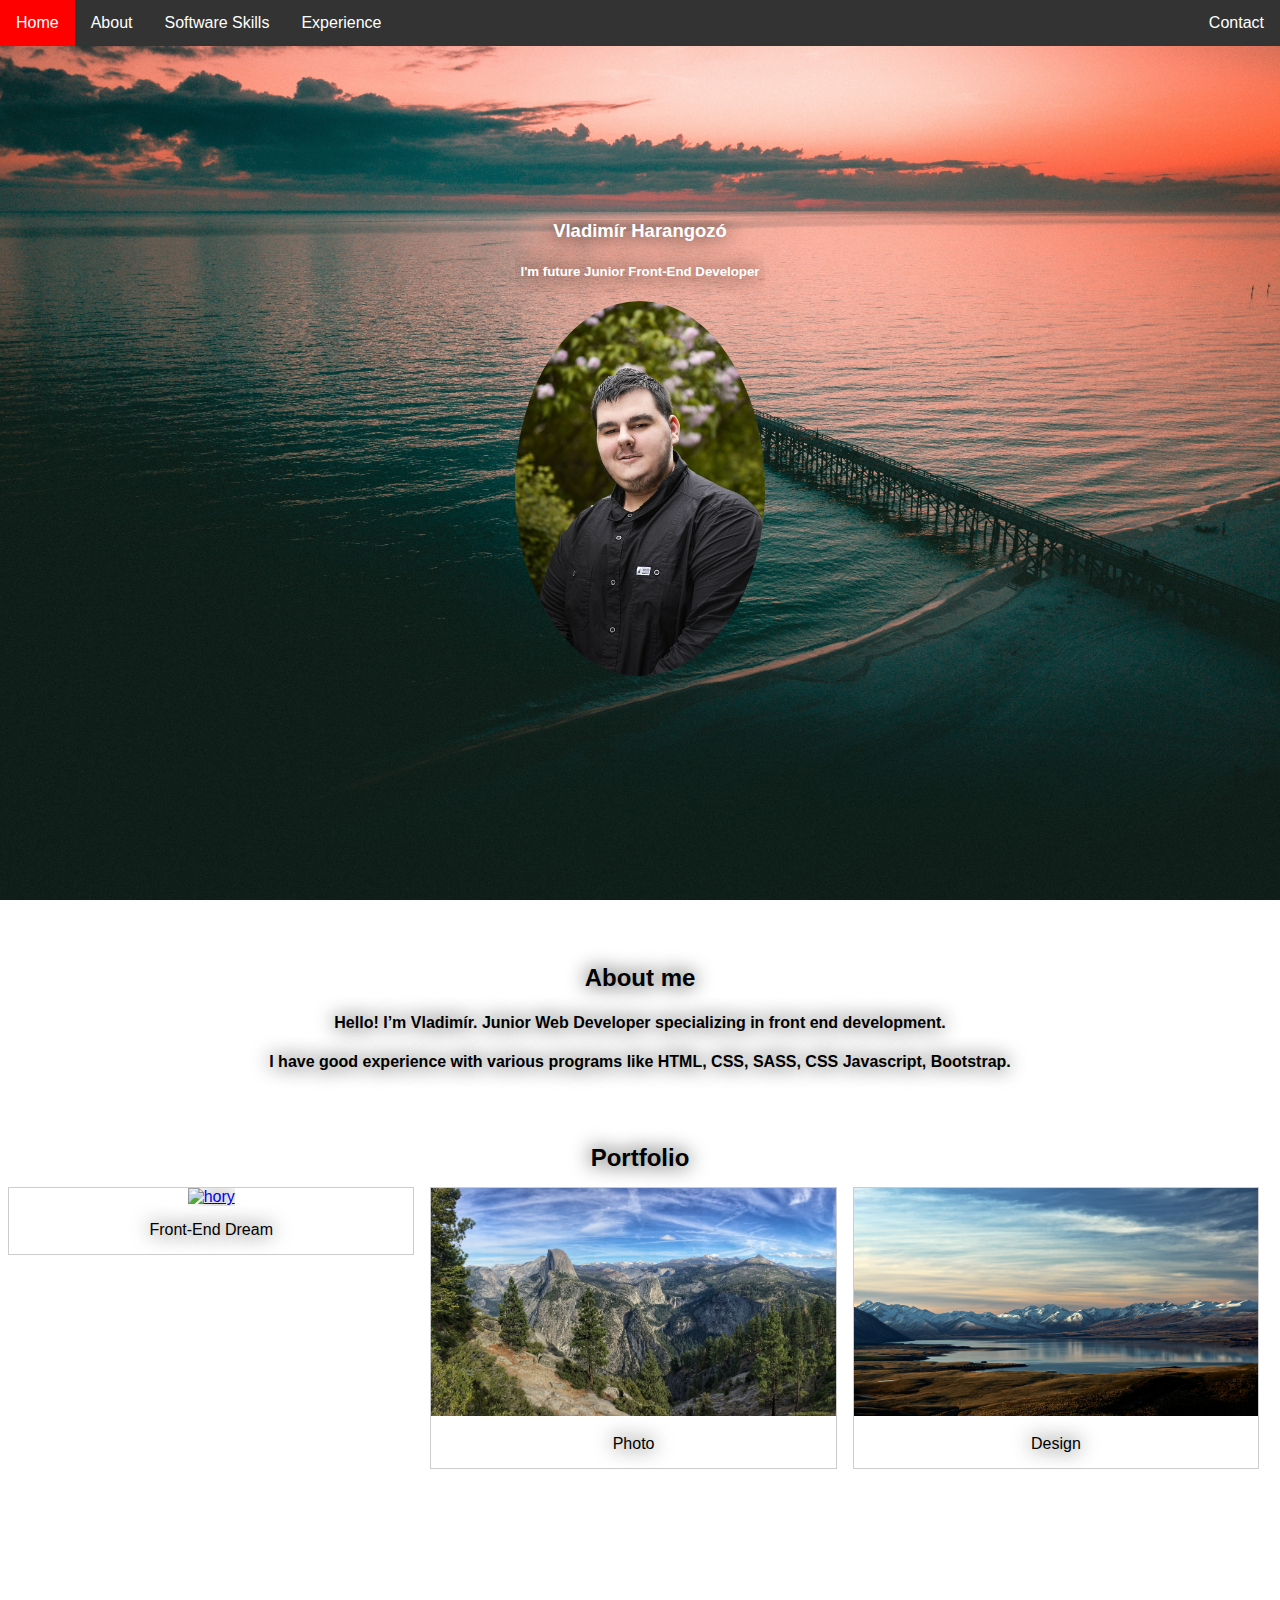
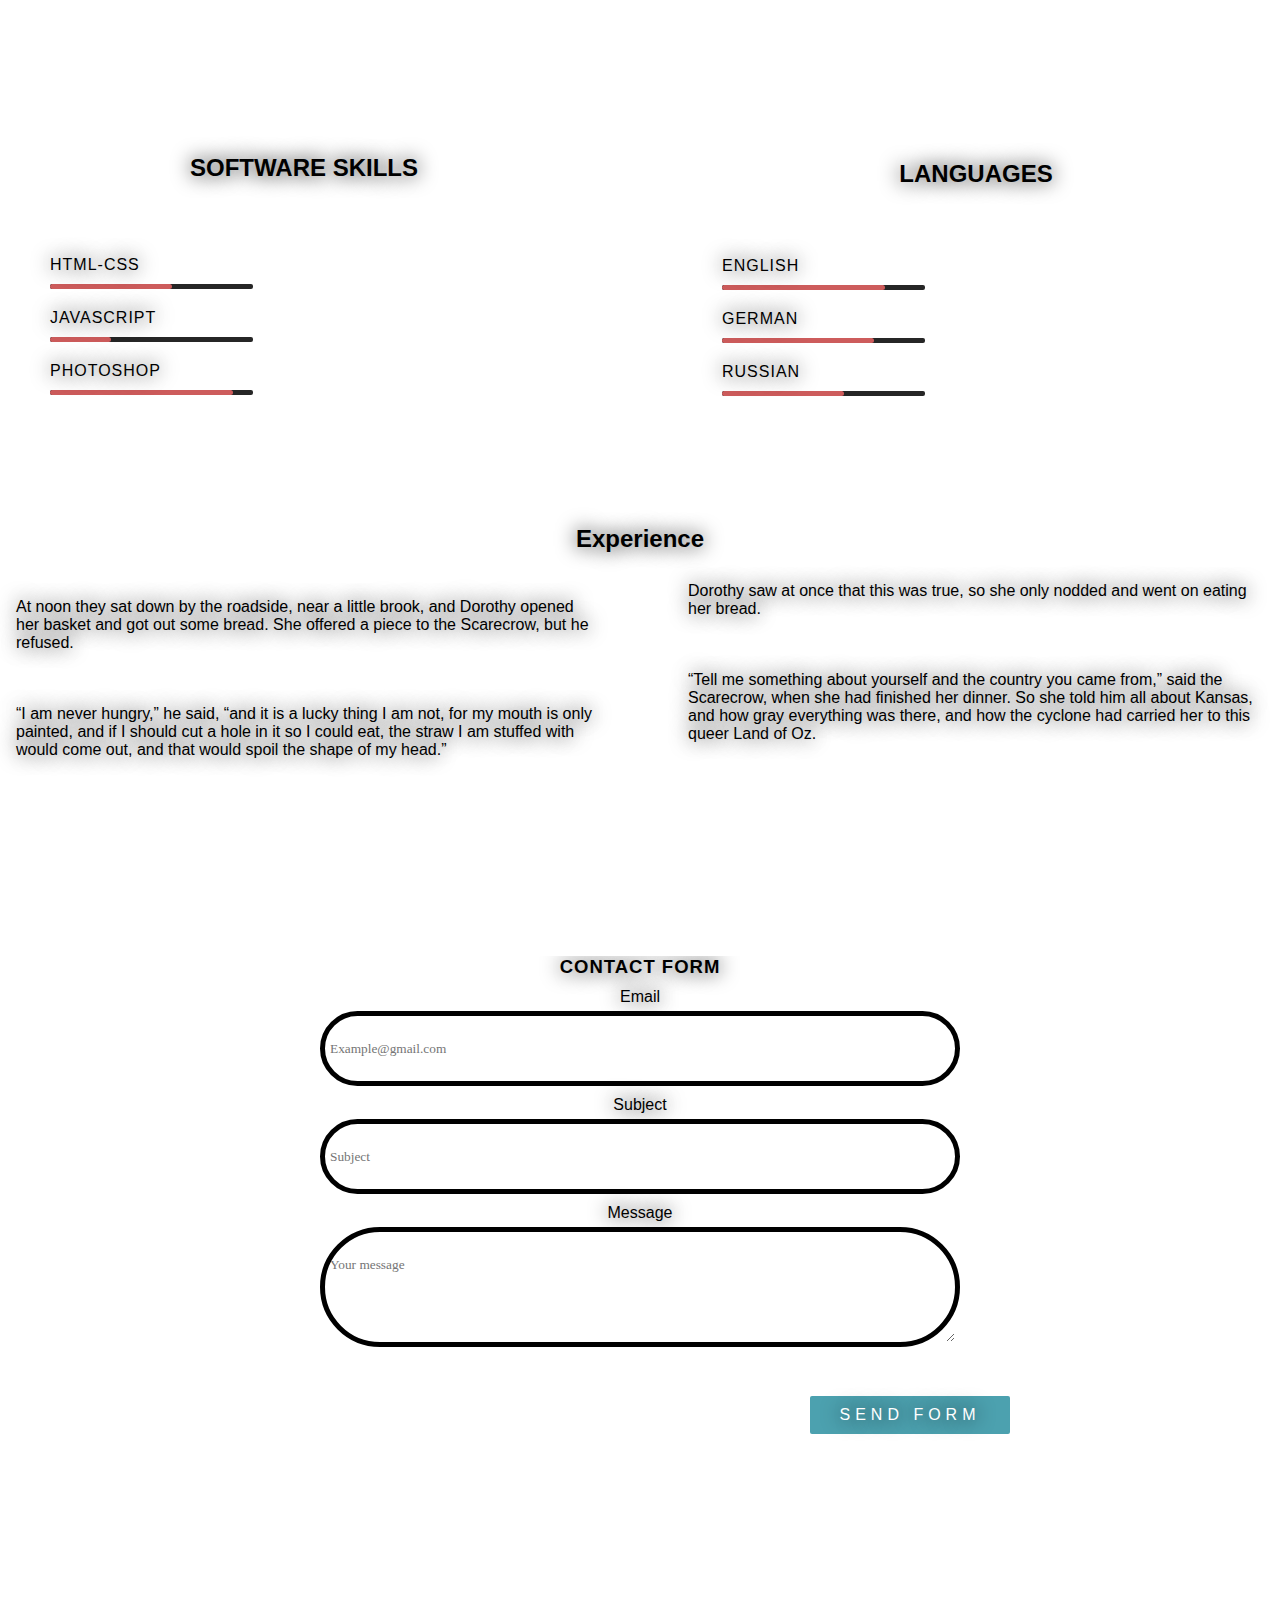
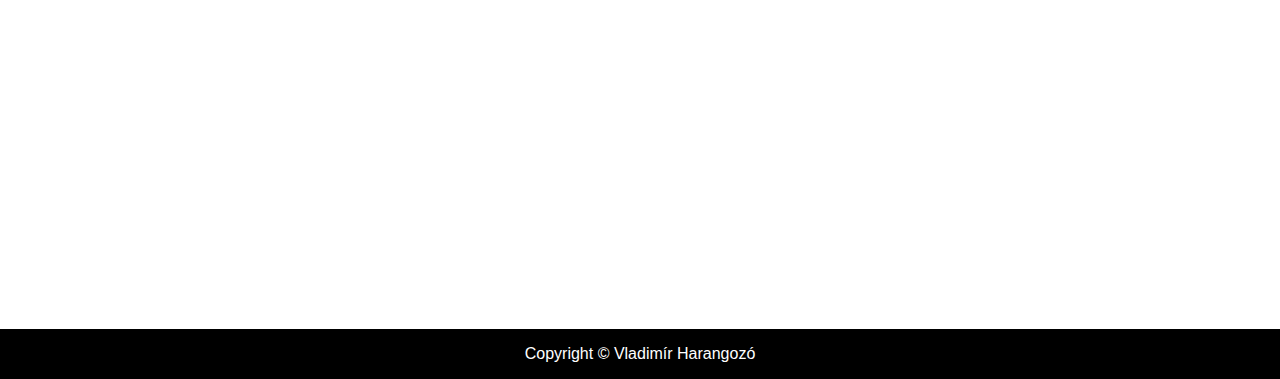
==== index.html @ a3bd6731 "new" ====
<!DOCTYPE html>
<html lang="en">

<head>
    <title>Page Title</title>
    <meta charset="UTF-8">
    <link rel="stylesheet" type="text/css" href="style.css">
    <meta name="viewport" content="width=device-width, initial-scale=1">
    <script type="text/javascript" src="script.js"></script>
    <script src="https://ajax.googleapis.com/ajax/libs/jquery/3.3.1/jquery.min.js"></script>
    <script>
        $(document).ready(function() {
            $(".btn").click(function() {
                $("input[type='text'], textarea").val("");
            });
        });
    </script>
</head>

<body>
    <header>
        <nav>
            <ul class="topnav">
                <li><a class="active" href="#home">Home</a></li>
                <li><a href="#section1">About</a></li>
                <li><a href="#section2">Software Skills</a></li>
                <li><a href="#section3">Experience</a></li>
                <li class="right"><a href="#contact">Contact</a></li>
            </ul>
        </nav>
    </header>
    <main>
        <section id="home">
            <div class="container">
                <div class="row">
                    <h1>Vladimír Harangozó</h1>
                    <h5>I'm future Junior Front-End Developer</h5>
                    <img class="foto" src="img/foto.jpg" alt="">
                </div>
            </div>
        </section>
        <section id="section1"></section>
        <div class="container">
            <div class="row">
                <h2>About me</h2>
                <h4>Hello! I’m Vladimír. Junior Web Developer specializing in front end development.</h4>
                <h4>I have good experience with various programs like HTML, CSS, SASS, CSS Javascript, Bootstrap.</h4><br>
                <h2>Portfolio</h2>
                <div class="responsive">
                    <div class="gallery">
                        <a target="_blank" href="img/hory.jpg">
      <img src="img/hory.jpg" alt="hory" width="300" height="200">
    </a>
                        <div class="desc">Front-End Dream</div>
                    </div>
                </div>
                <div class="responsive">
                    <div class="gallery">
                        <a target="_blank" href="img/hory2.jpg">
      <img src="img/hory2.jpg" alt="hory" width="300" height="200">
    </a>
                        <div class="desc">Photo</div>
                    </div>
                </div>
                <div class="responsive">
                    <div class="gallery">
                        <a target="_blank" href="img/krajina2.jpg">
      <img src="img/krajina2.jpg" alt="krajina" width="300" height="200">
    </a>
                        <div class="desc">Design</div>
                    </div>
                </div>
            </div>
        </div>
        <section id="section2"></section>
        <div class="container">
            <div class="row">
                <div class="responsive2">
                    <article>
                        <h2 class="text1">SOFTWARE SKILLS</h2>
                        <div class="skillBox">
                            <p>HTML-CSS</p>
                            <div class="skill">
                                <div class="skill_level" style="width:60%"></div>
                            </div>
                        </div>
                        <div class="skillBox">
                            <p>JavaScript</p>
                            <div class="skill">
                                <div class="skill_level" style="width:30%"></div>
                            </div>
                        </div>
                        <div class="skillBox">
                            <p>Photoshop</p>
                            <div class="skill">
                                <div class="skill_level" style="width:90%"></div>
                            </div>
                        </div>
                        <br>
                        <h2 class="text2">LANGUAGES</h2>
                        <div class="skillBox">
                            <p>English</p>
                            <div class="skill">
                                <div class="skill_level" style="width:80%"></div>
                            </div>
                        </div>
                        <div class="skillBox">
                            <p>German</p>
                            <div class="skill">
                                <div class="skill_level" style="width:75%"></div>
                            </div>
                        </div>
                        <div class="skillBox">
                            <p>Russian</p>
                            <div class="skill">
                                <div class="skill_level" style="width:60%"></div>
                            </div>
                        </div>
                    </article>
                </div>
            </div>
            <section id="section3"></section>
            <div class="container">
                <div class="row">
                    <h2>Experience</h2>
                    <article>
                        <p>At noon they sat down by the roadside, near a little brook, and Dorothy opened her basket and got out some bread. She offered a piece to the Scarecrow, but he refused.</p>
                        <p>&ldquo;I am never hungry,&rdquo; he said, &ldquo;and it is a lucky thing I am not, for my mouth is only painted, and if I should cut a hole in it so I could eat, the straw I am stuffed with would come out, and that would spoil the shape of my head.&rdquo;</p>
                        <p>Dorothy saw at once that this was true, so she only nodded and went on eating her bread.</p>
                        <p>&ldquo;Tell me something about yourself and the country you came from,&rdquo; said the Scarecrow, when she had finished her dinner. So she told him all about Kansas, and how gray everything was there, and how the cyclone had carried her to this queer Land of Oz.</p>
                    </article>


                </div>
            </div>
            <section id="contact"></section>
            <div class="container">
                <div class="row">
                    <form method="get" class="container">
                        <div class="wrapper">
                            <div class="content">
                                <h1>CONTACT FORM</h1>
                            </div>

                            <div class="form">

                                <div class="top-form">
                                    <div class="inner-form">
                                        <div class="label">email</div>
                                        <input type="text" placeholder="Example@gmail.com">
                                    </div>
                                </div>
                                <div class="middle-form">
                                    <div class="inner-form">
                                        <div class="label">subject</div>
                                        <input type="text" placeholder="Subject">
                                    </div>
                                </div>

                                <div class="bottom-form">
                                    <div class="inner-form">
                                        <div class="label">message</div>
                                        <textarea placeholder="Your message"></textarea>
                                    </div>
                                </div>

                                <div class="btn">send form</div>

                            </div>
                        </div>
                    </form>
                </div>
            </div>
        </div>
        <section id="section5"></section>
    </main>
    <div>
        <footer>Copyright &copy; Vladimír Harangozó</footer>
    </div>
</body>

</html>
---- style.css ----
@import url('https://fonts.googleapis.com/css?family=Roboto:700');

body {
    margin: 0;
    padding: 0;
    font-family: sans-serif;
}

section {
    position: static;
    background-color: white;
    color: #fff;
}

#section1 {
    text-align: center;
    margin:15px;
    width: 100%;
    background-size: cover;
    background-position: bottom;
    background-attachment: fixed;
    overflow: hidden;
}

#section2 {
    width: 100%;
    min-height: 5vh;
    background-image: url(img/hory.jpg);
    background-size: cover;
    background-position: bottom;
    background-attachment: fixed;
}

#section3 {
    width: 100%;
    height: 50%;
    background-image: url(img/hory2.jpg);
    background-size: cover;
    background-position: bottom;
    background-attachment: fixed;
    text-align: center;
}

#contact {
    text-align: center;
    height: 50%;
    background-image: url(img/hory.jpg);
    background-size: cover;
    background-position: bottom;
    background-attachment: fixed;
    width: 100%;
    padding: 7px 5px;
    margin:50px 0px;
}
.text1 {
    padding: 40px 80px;
    height: 125px
}

p {
    margin-bottom: 1.3em;
    padding: 1em;
}

.text2 {
    padding: 80px 15px;
    height: 5px
}

#section4 {
    width: 100%;
    height: 80vh;
    background-image: url(img/krajina2.jpg);
    background-size: cover;
    background-position: bottom;
    background-attachment: fixed;
    overflow: hidden;
    min-height: 100vh;
    text-align: center;
}

#section5 {
    width: 100%;
    height: 50vh;
    background-image: url(img/krajina2.jpg);
    background-size: cover;
    background-position: bottom;
    background-attachment: fixed;
}

footer {
    padding: 1em;
    color: white;
    background-color: black;
    clear: left;
    text-align: center;
}

section#home {
    width: 100%;
    height: 50vh;
    background-color: rgba(0, 0, 0, 0.63);
    background-image: url(img/pristav.jpg);
    background-size: cover;
    background-position: bottom;
    background-attachment: fixed;
    min-height: 500vh;
    text-align: center;
    text-shadow: 0 0 20px #000;
}


.container {
    overflow: hidden;
    align-content: center;
    min-height: 45vh;
    text-align: center;
    text-shadow: 0 0 20px #000;
}

#home {
    color: white;
    background-color: hidden;
    padding: 0;
    box-shadow: ;
    margin: 0;
}


section#home {
    display: flex;
    min-height: 100vh;
    justify-content: center;
    -webkit-align-items: center;
    align-items: center;
}

.foto {
    border-radius: 50%;
    width: 250px;
    align-items: center;

}

.skillBox {
    box-sizing: border-box;
    margin: 10px auto;
    padding: 5px 50px;

}

.skillBox p {
    color: #000;
    text-transform: uppercase;
    margin: 0 0 10px;
    padding: 0;
    letter-spacing: 1px;
}

.skillBox p:nth-child(2) {
    float: right;
    position: relative;
    top: -25px;
}

.skill {
    background: #262626;
    width: 40%;
    height padding: 4px;
    box-sizing: border-box;
    border-radius: 2px;
}

.skill_level {
    background: #cd5c5c;
    width: 100%;
    height: 5px;
    border-radius: 50px;
}

h2 {
    color: black;
    margin: 60px;
}

#section1.p {
    text-align: center;
}

p {
    color: black;
    text-align: left;
}

ul.topnav {
    list-style-type: none;
    margin: 0;
    padding: 0;
    overflow: hidden;
    background-color: #333;
}

ul.topnav li {
    float: left;
}

ul.topnav li a {
    display: block;
    color: white;
    text-align: center;
    padding: 14px 16px;
    text-decoration: none;
}

ul.topnav li a:hover:not(.active) {
    background-color: #f00;
}

ul.topnav li a.active {
    background-color: #f00;
}

ul.topnav li.right {
    float: right;
}

@media screen and (max-width: 600px) {
    ul.topnav li.right,
    ul.topnav li {
        float: none;
    }
}

ul {
    position: fixed;
    top: 0;
    width: 100%;
}

div.gallery {
    border: 1px solid #ccc;
}

div.gallery:hover {
    border: 1px solid #777;
}

div.gallery img {
    width: 100%;
    height: auto;
}

div.desc {
    padding: 15px;
    text-align: center;
}

* {
    box-sizing: border-box;
}

.responsive {
    padding: 2px 8px;
    float: left;
    height: 400px;
    width: 32.99999%;
    min-height: 50vh;
}

@media only screen and (max-width: 700px) {
    .responsive {
        width: 49.99999%;
        margin: 6px 0;
    }
}

@media only screen and (max-width: 500px) {
    .responsive {
        width: 100%;
    }
}

.clearfix:after {
    content: "";
    display: table;
    clear: both;
}

article {
    -webkit-columns: 2 200px;
    -moz-columns: 2 200px;
    columns: 2 200px;
    -webkit-column-gap: 4em;
    -moz-column-gap: 4em;
    column-gap: 4em;
}

p {
    margin-bottom: 1.3em;
}

h1,
h2,
h3,
h4 h5 {
    margin: 1.414em 0 0.5em;
    font-weight: 700;
    line-height: 1.2;
}

h1 {
    margin-top: 0;
    font-size: 1.157em;
}

small,
.font_small {
    font-size: 0.75em;
}

////////////////////////////////////////////////////////////////////////////
.wrapper {
    margin: 100px auto 0;
    width: 100%;
    max-width: 680px;
    padding: 20px;
    box-sizing: border-box;
}

/* content */

.content {
    text-align: center;
}

.content h1 {
    letter-spacing: 1px;
}


/* form */

.form {
    width: 100%;
}

.top-form,
.middle-form,
.bottom-form {
    width: 100%;
    min-height: 65px;
    margin: 10px 0;
}

.form input[type="text"],
.form textarea {
    border: 5px solid #000;
    padding: 25px 5px;
    outline: none;
    border-radius: 60px;
    width: 50%;
    box-sizing: border-box;
    transition: all 0.2s ease;
}

.form input:focus,
.form textarea:focus {
    border-color: #000;
    border: 50px;
    outline: none;
}

.form .label {
    margin-bottom: 5px;
    text-transform: capitalize;
}

/* top-contact */

.top-form .inner-form {
    width: 100%;
}

.top-form .inner-form:last-child {
    margin-right: 0;
}


/* middle-form */

.middle-form {
    clear: right;
}

/* bottom-form */

.bottom-form textarea {
    height: 120px;
}

.btn {
    background: #4ca1af;
    width: 200px;
    padding: 10px 0;
    border-radius: 2px;
    text-align: center;
    color: #fff;
    text-transform: uppercase;
    letter-spacing: 5px;
    cursor: pointer;
    margin: 5vh 90vh;
}

::-webkit-input-placeholder {
    /* Chrome/Opera/Safari */
    font-family: "Kavivanar", cursive;
}

::-moz-placeholder {
    /* Firefox 19+ */
    font-family: "Kavivanar", cursive;
}

:-ms-input-placeholder {
    /* IE 10+ */
    font-family: "Kavivanar", cursive;
}

@media screen and (max-width: 460px) {
    .wrapper {
        margin: 25px auto 0;
    }
    .top-form .inner-form {
        width: 100%;
        margin: 5px 0;
    }
    .top-form,
    .middle-form,
    .bottom-form {
        margin: 5px 0;
    }
    .form {
        margin-top: 10px;
    }
    .form input[type="text"],
    .form textarea {
        width: 100%;
        box-sizing: border-box;
    }
}
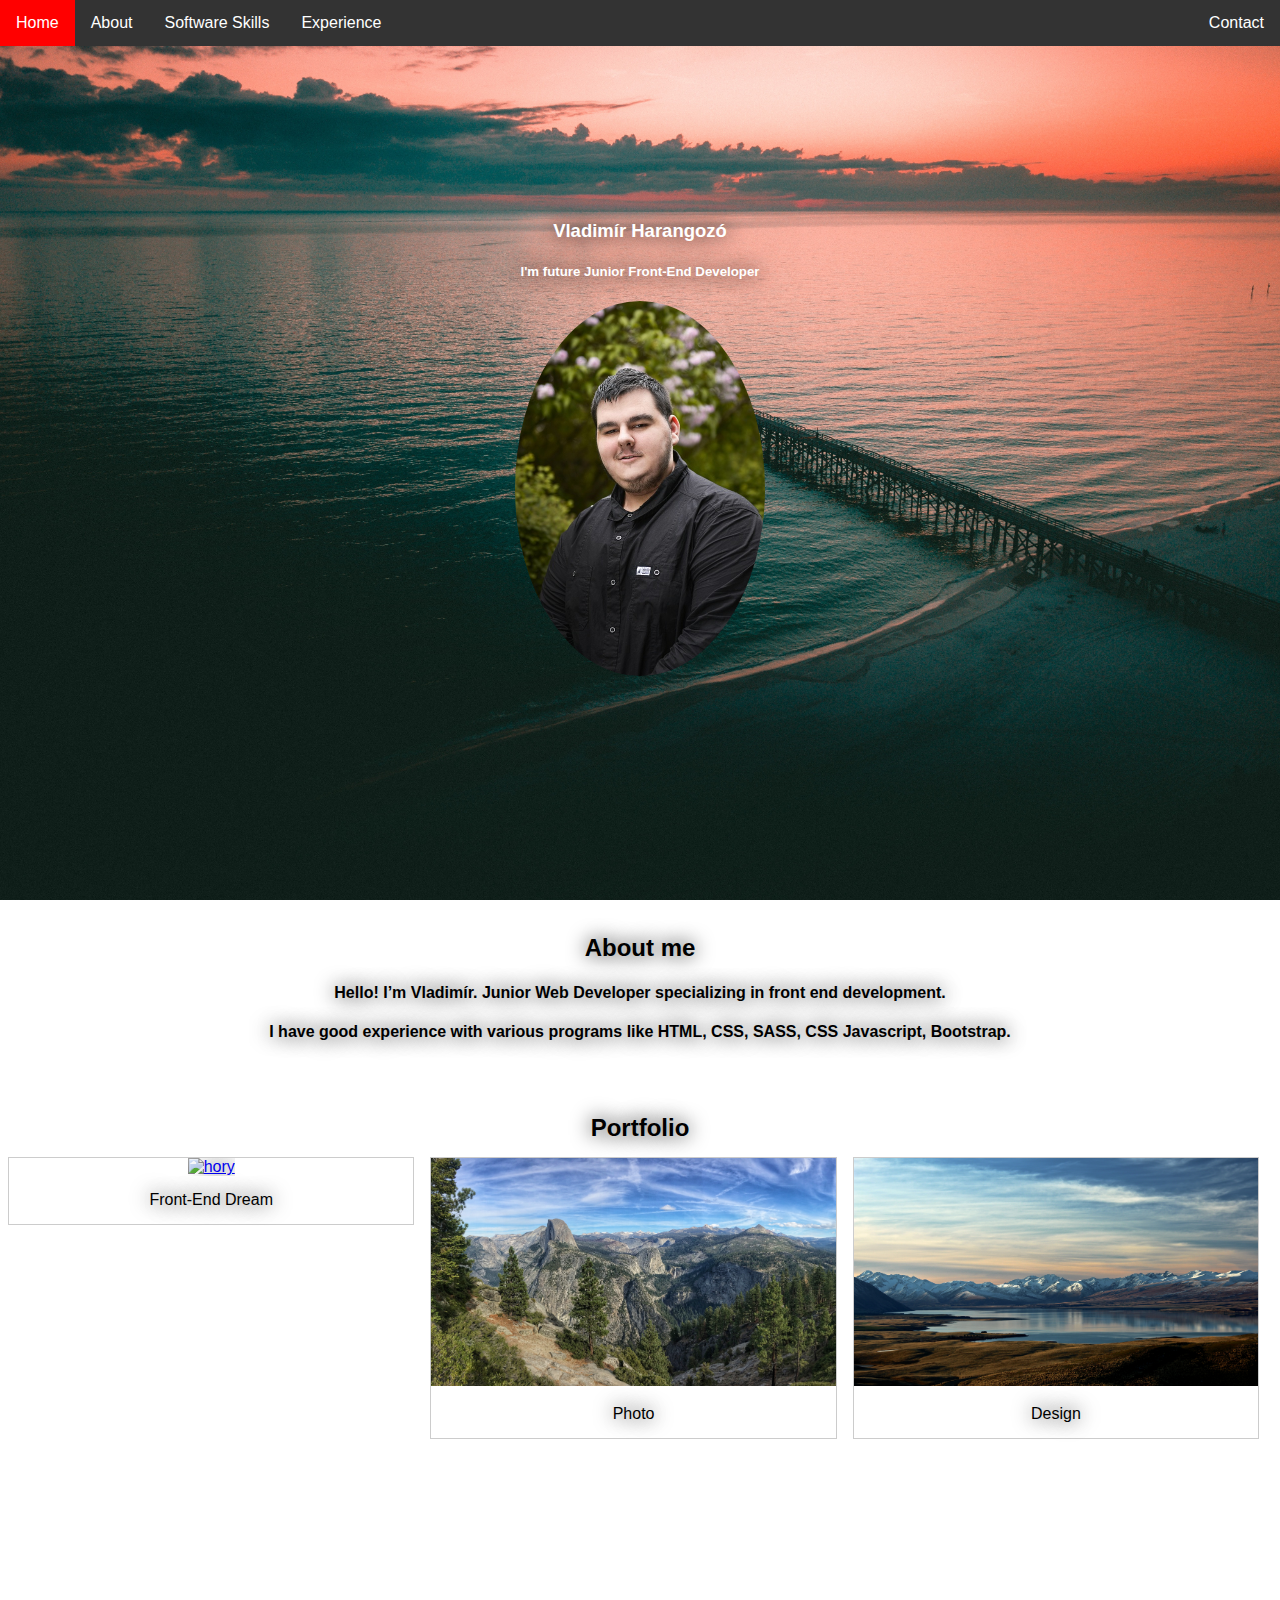
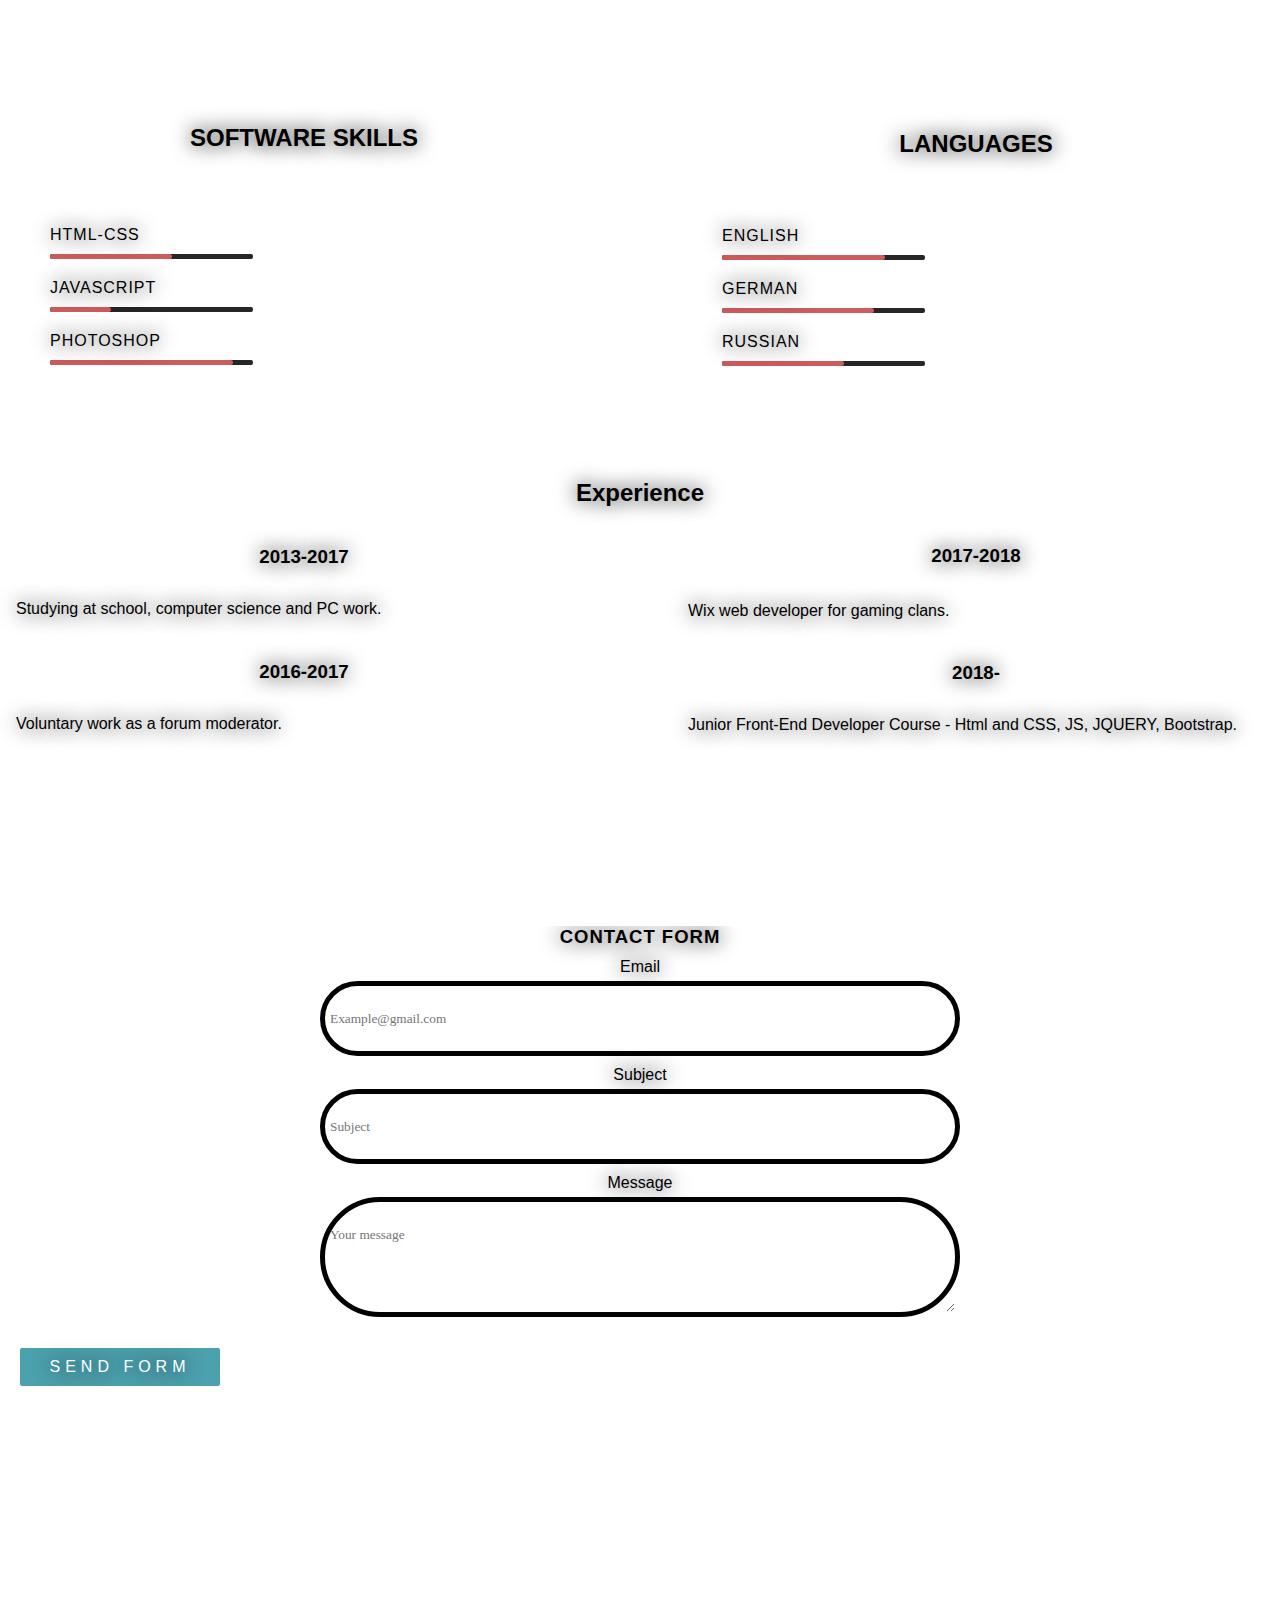
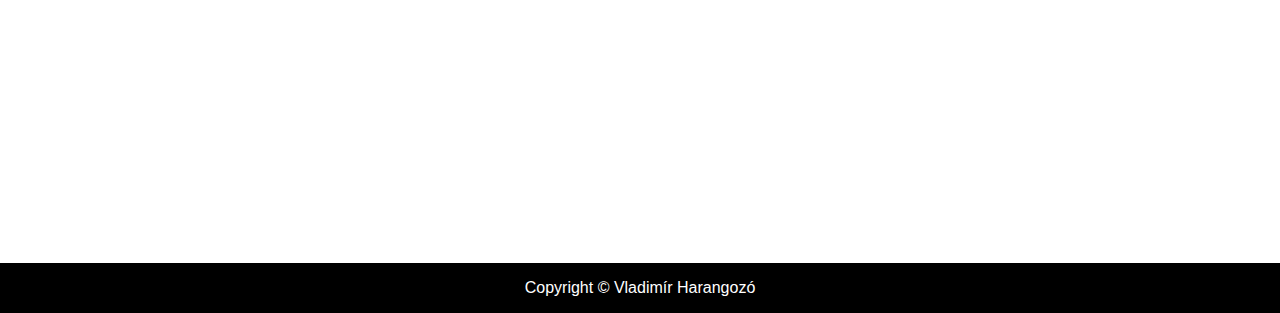
==== commit c05b1555: "new" ====
--- a/index.html
+++ b/index.html
@@ -14,6 +14,7 @@
                 $("input[type='text'], textarea").val("");
             });
         });
+
     </script>
 </head>
 
@@ -31,7 +32,7 @@
     </header>
     <main>
         <section id="home">
-            <div class="container">
+            <div class="con">
                 <div class="row">
                     <h1>Vladimír Harangozó</h1>
                     <h5>I'm future Junior Front-End Developer</h5>
@@ -49,24 +50,24 @@
                 <div class="responsive">
                     <div class="gallery">
                         <a target="_blank" href="img/hory.jpg">
-      <img src="img/hory.jpg" alt="hory" width="300" height="200">
-    </a>
+                            <img src="img/hory.jpg" alt="hory" width="300" height="200">
+                        </a>
                         <div class="desc">Front-End Dream</div>
                     </div>
                 </div>
                 <div class="responsive">
                     <div class="gallery">
                         <a target="_blank" href="img/hory2.jpg">
-      <img src="img/hory2.jpg" alt="hory" width="300" height="200">
-    </a>
+                            <img src="img/hory2.jpg" alt="hory" width="300" height="200">
+                        </a>
                         <div class="desc">Photo</div>
                     </div>
                 </div>
                 <div class="responsive">
                     <div class="gallery">
                         <a target="_blank" href="img/krajina2.jpg">
-      <img src="img/krajina2.jpg" alt="krajina" width="300" height="200">
-    </a>
+                            <img src="img/krajina2.jpg" alt="krajina" width="300" height="200">
+                        </a>
                         <div class="desc">Design</div>
                     </div>
                 </div>
@@ -123,14 +124,18 @@
             <div class="container">
                 <div class="row">
                     <h2>Experience</h2>
-                    <article>
-                        <p>At noon they sat down by the roadside, near a little brook, and Dorothy opened her basket and got out some bread. She offered a piece to the Scarecrow, but he refused.</p>
-                        <p>&ldquo;I am never hungry,&rdquo; he said, &ldquo;and it is a lucky thing I am not, for my mouth is only painted, and if I should cut a hole in it so I could eat, the straw I am stuffed with would come out, and that would spoil the shape of my head.&rdquo;</p>
-                        <p>Dorothy saw at once that this was true, so she only nodded and went on eating her bread.</p>
-                        <p>&ldquo;Tell me something about yourself and the country you came from,&rdquo; said the Scarecrow, when she had finished her dinner. So she told him all about Kansas, and how gray everything was there, and how the cyclone had carried her to this queer Land of Oz.</p>
-                    </article>
-
-
+                    <div class="texts">
+                        <article>
+                            <h3>2013-2017</h3>
+                            <p>Studying at school, computer science and PC work.</p>
+                            <h3>2016-2017</h3>
+                            <p>Voluntary work as a forum moderator.</p>
+                            <h3 class="text3">2017-2018 </h3>
+                            <p>Wix web developer for gaming clans.</p>
+                            <h3>2018-</h3>
+                            <p>Junior Front-End Developer Course - Html and CSS, JS, JQUERY, Bootstrap.</p>
+                        </article>
+                    </div>
                 </div>
             </div>
             <section id="contact"></section>
@@ -141,9 +146,8 @@
                             <div class="content">
                                 <h1>CONTACT FORM</h1>
                             </div>
-
+                            <div id="googlemaps"></div>
                             <div class="form">
-
                                 <div class="top-form">
                                     <div class="inner-form">
                                         <div class="label">email</div>
@@ -156,16 +160,13 @@
                                         <input type="text" placeholder="Subject">
                                     </div>
                                 </div>
-
                                 <div class="bottom-form">
                                     <div class="inner-form">
                                         <div class="label">message</div>
                                         <textarea placeholder="Your message"></textarea>
                                     </div>
                                 </div>
-
                                 <div class="btn">send form</div>
-
                             </div>
                         </div>
                     </form>
--- a/style.css
+++ b/style.css
@@ -14,7 +14,7 @@
 
 #section1 {
     text-align: center;
-    margin:15px;
+    margin:px 10px;
     width: 100%;
     background-size: cover;
     background-position: bottom;
@@ -64,6 +64,11 @@
 
 .text2 {
     padding: 80px 15px;
+    height: 5px
+}
+
+.text3 {
+    padding: 25px 25px;
     height: 5px
 }
 
@@ -408,7 +413,7 @@
     text-transform: uppercase;
     letter-spacing: 5px;
     cursor: pointer;
-    margin: 5vh 90vh;
+    margin: 3vh 20px;
 }
 
 ::-webkit-input-placeholder {
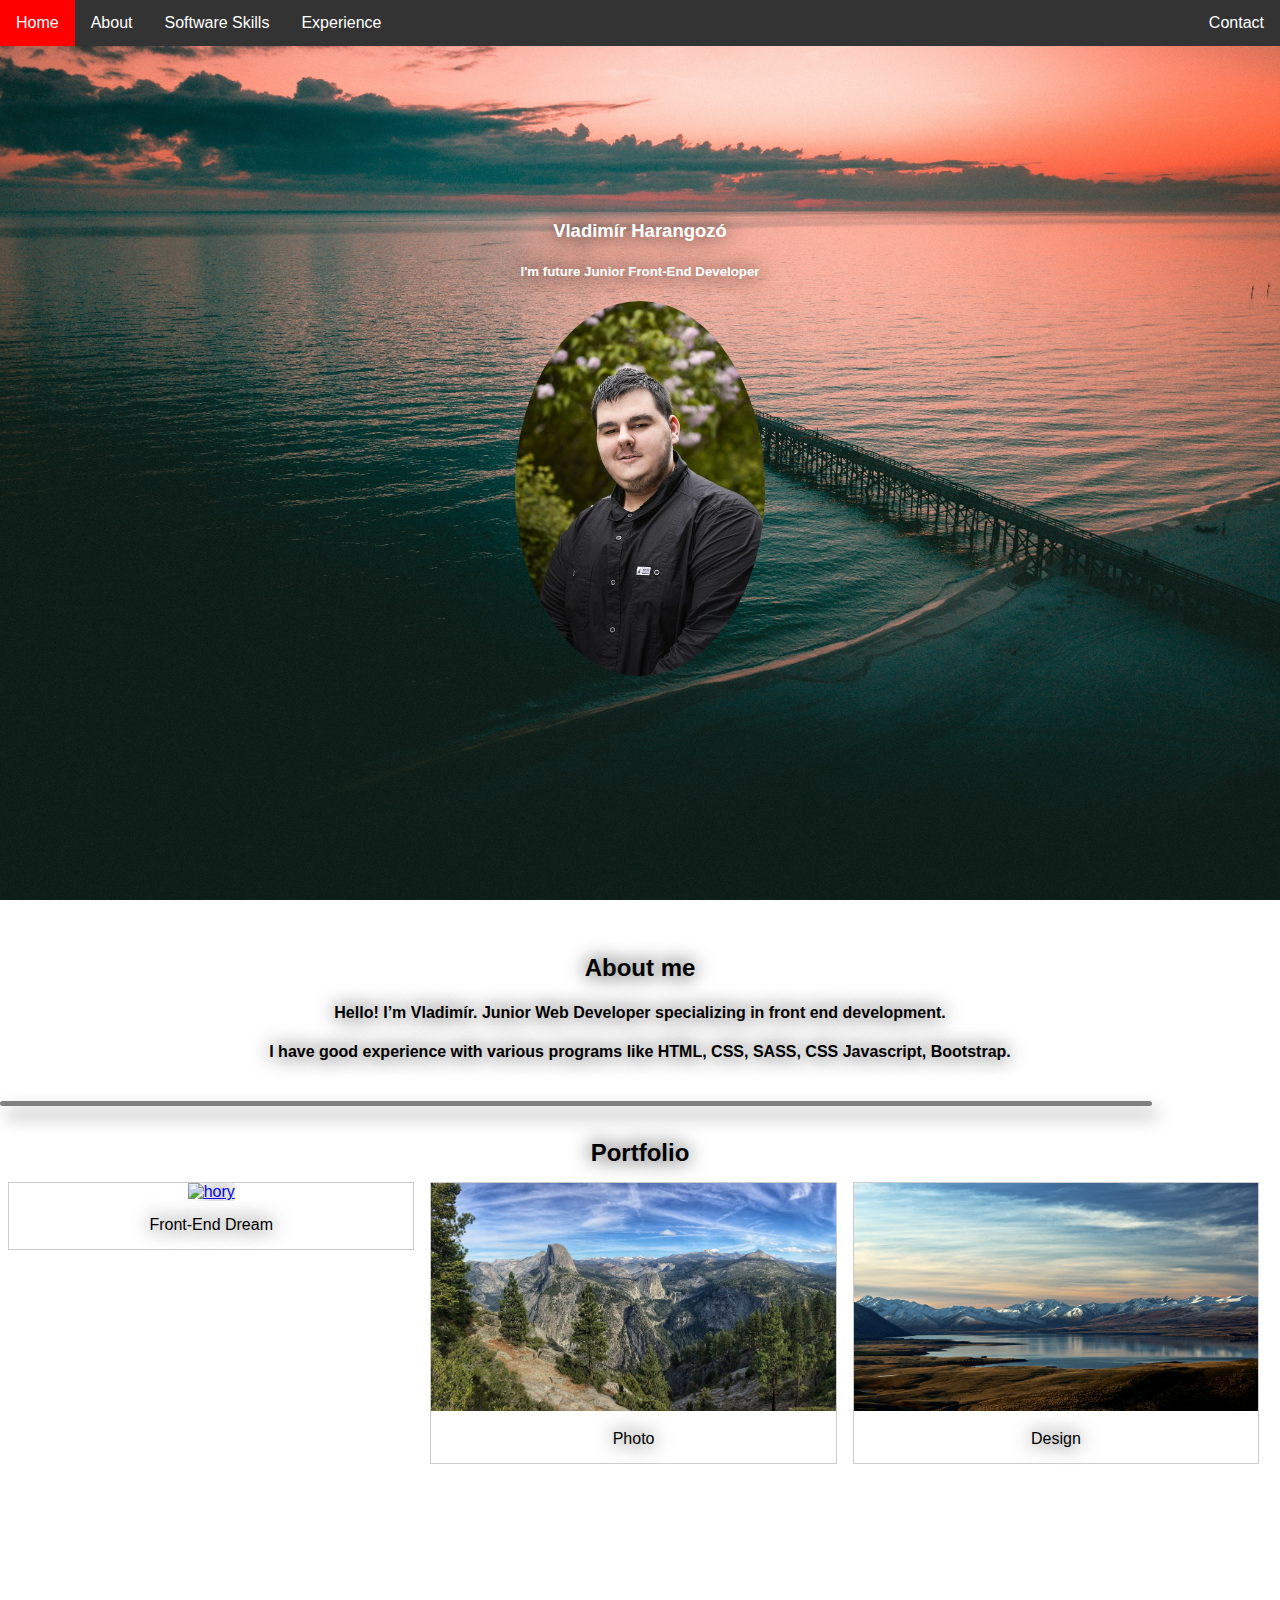
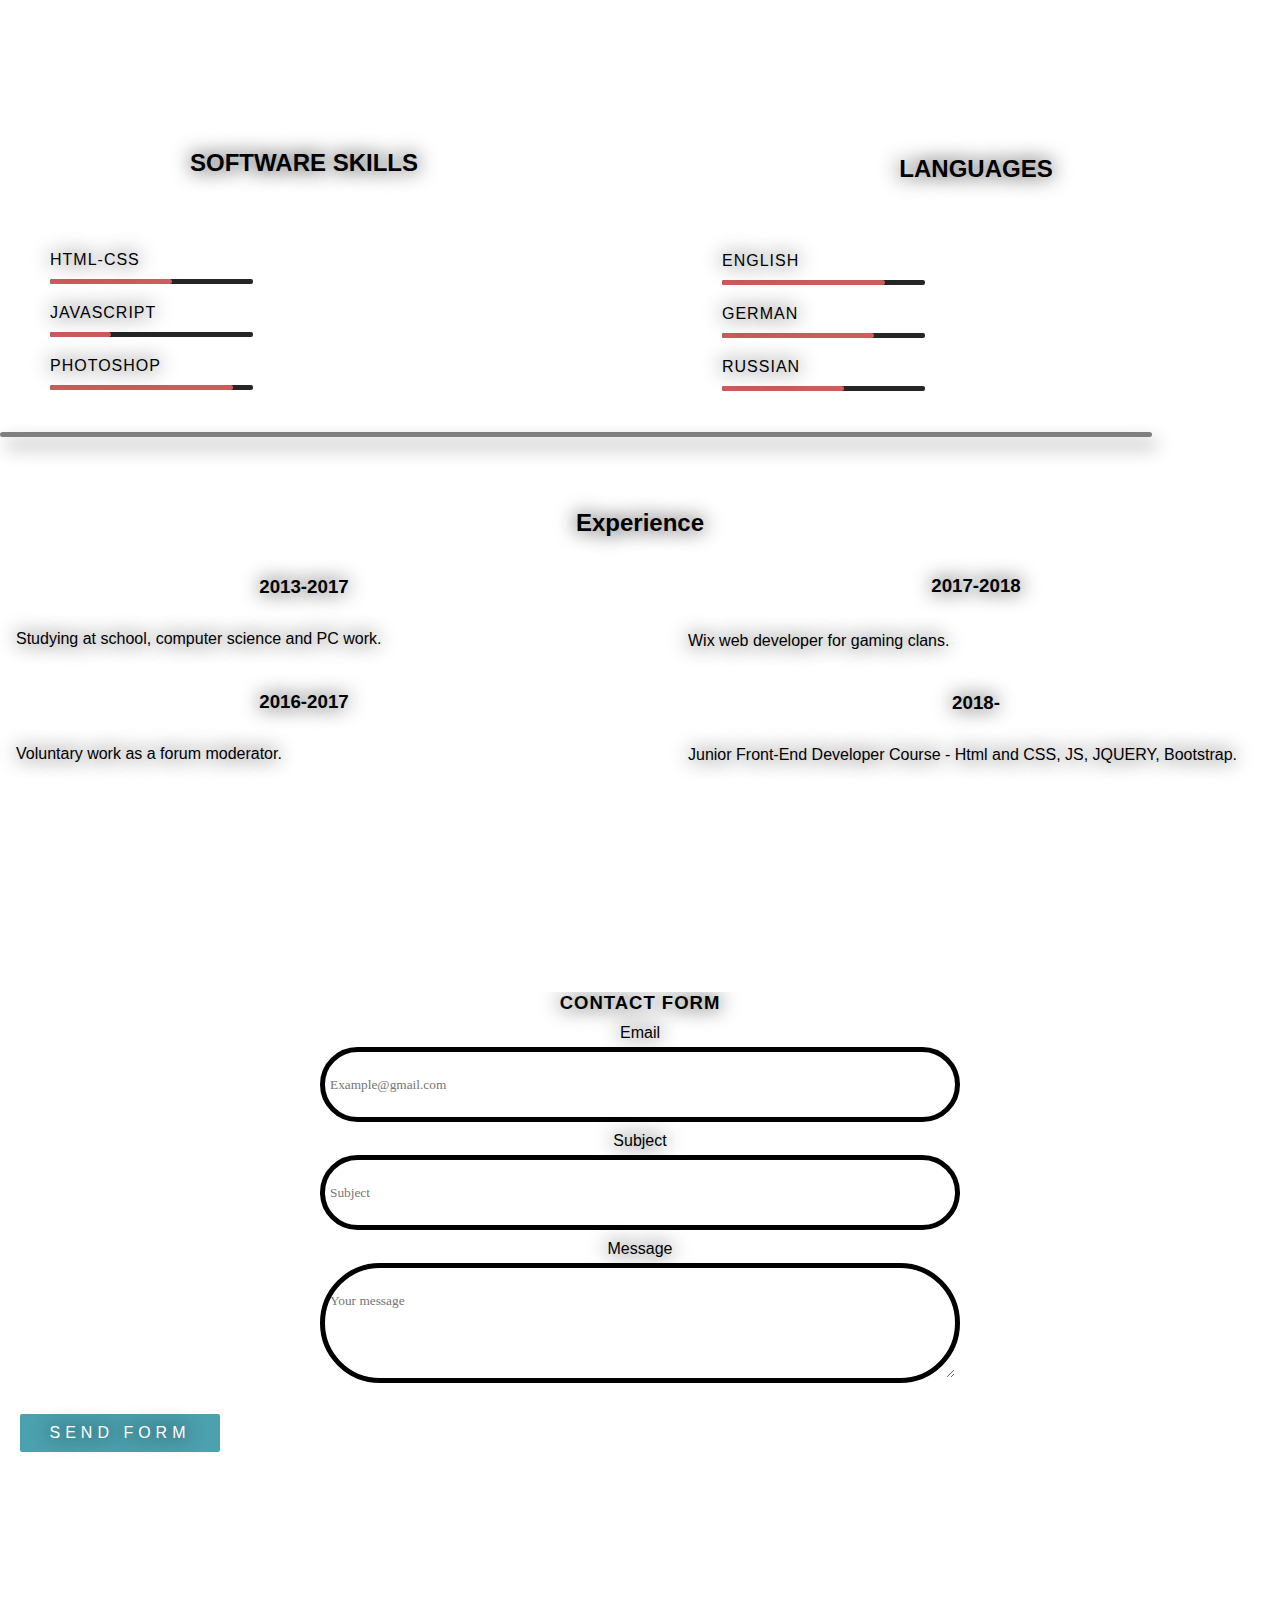
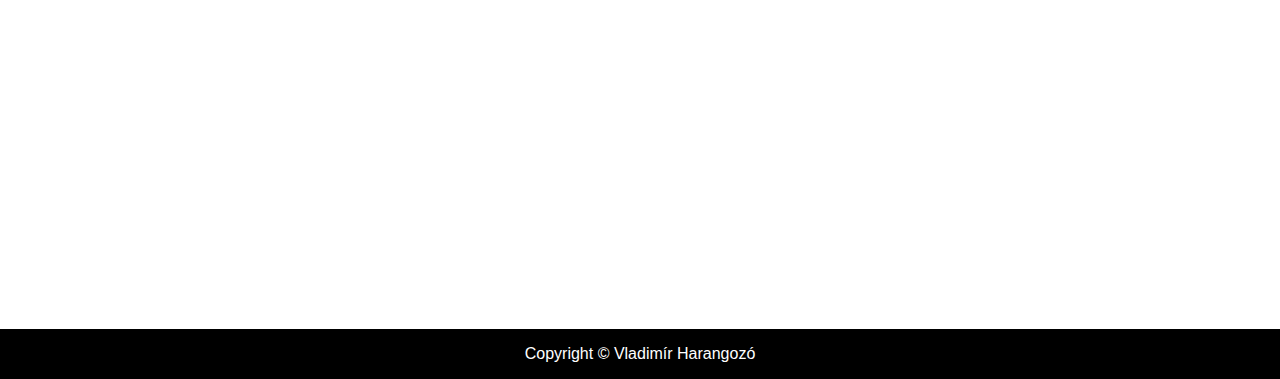
==== commit 730fbd48: "new" ====
--- a/index.html
+++ b/index.html
@@ -46,6 +46,7 @@
                 <h2>About me</h2>
                 <h4>Hello! I’m Vladimír. Junior Web Developer specializing in front end development.</h4>
                 <h4>I have good experience with various programs like HTML, CSS, SASS, CSS Javascript, Bootstrap.</h4><br>
+                <div class="bar" style="width:90%"></div>
                 <h2>Portfolio</h2>
                 <div class="responsive">
                     <div class="gallery">
@@ -120,6 +121,7 @@
                     </article>
                 </div>
             </div>
+            <div class="bar" style="width:90%"></div>
             <section id="section3"></section>
             <div class="container">
                 <div class="row">
--- a/style.css
+++ b/style.css
@@ -14,7 +14,7 @@
 
 #section1 {
     text-align: center;
-    margin:px 10px;
+    margin: 10px 0px;
     width: 100%;
     background-size: cover;
     background-position: bottom;
@@ -49,9 +49,10 @@
     background-position: bottom;
     background-attachment: fixed;
     width: 100%;
-    padding: 7px 5px;
-    margin:50px 0px;
-}
+    padding: 25px 5px;
+    margin: 50px 0px;
+}
+
 .text1 {
     padding: 40px 80px;
     height: 125px
@@ -68,8 +69,8 @@
 }
 
 .text3 {
-    padding: 25px 25px;
-    height: 5px
+    padding: 25px 1px;
+    height: 5px;
 }
 
 #section4 {
@@ -181,6 +182,16 @@
     width: 100%;
     height: 5px;
     border-radius: 50px;
+}
+
+.bar {
+    background: grey;
+    width: 100%;
+    height: 5px;
+    border-radius: 50px;
+    width: 20px;
+    height: 5px;
+    box-shadow: 5px 10px 18px #888888;
 }
 
 h2 {
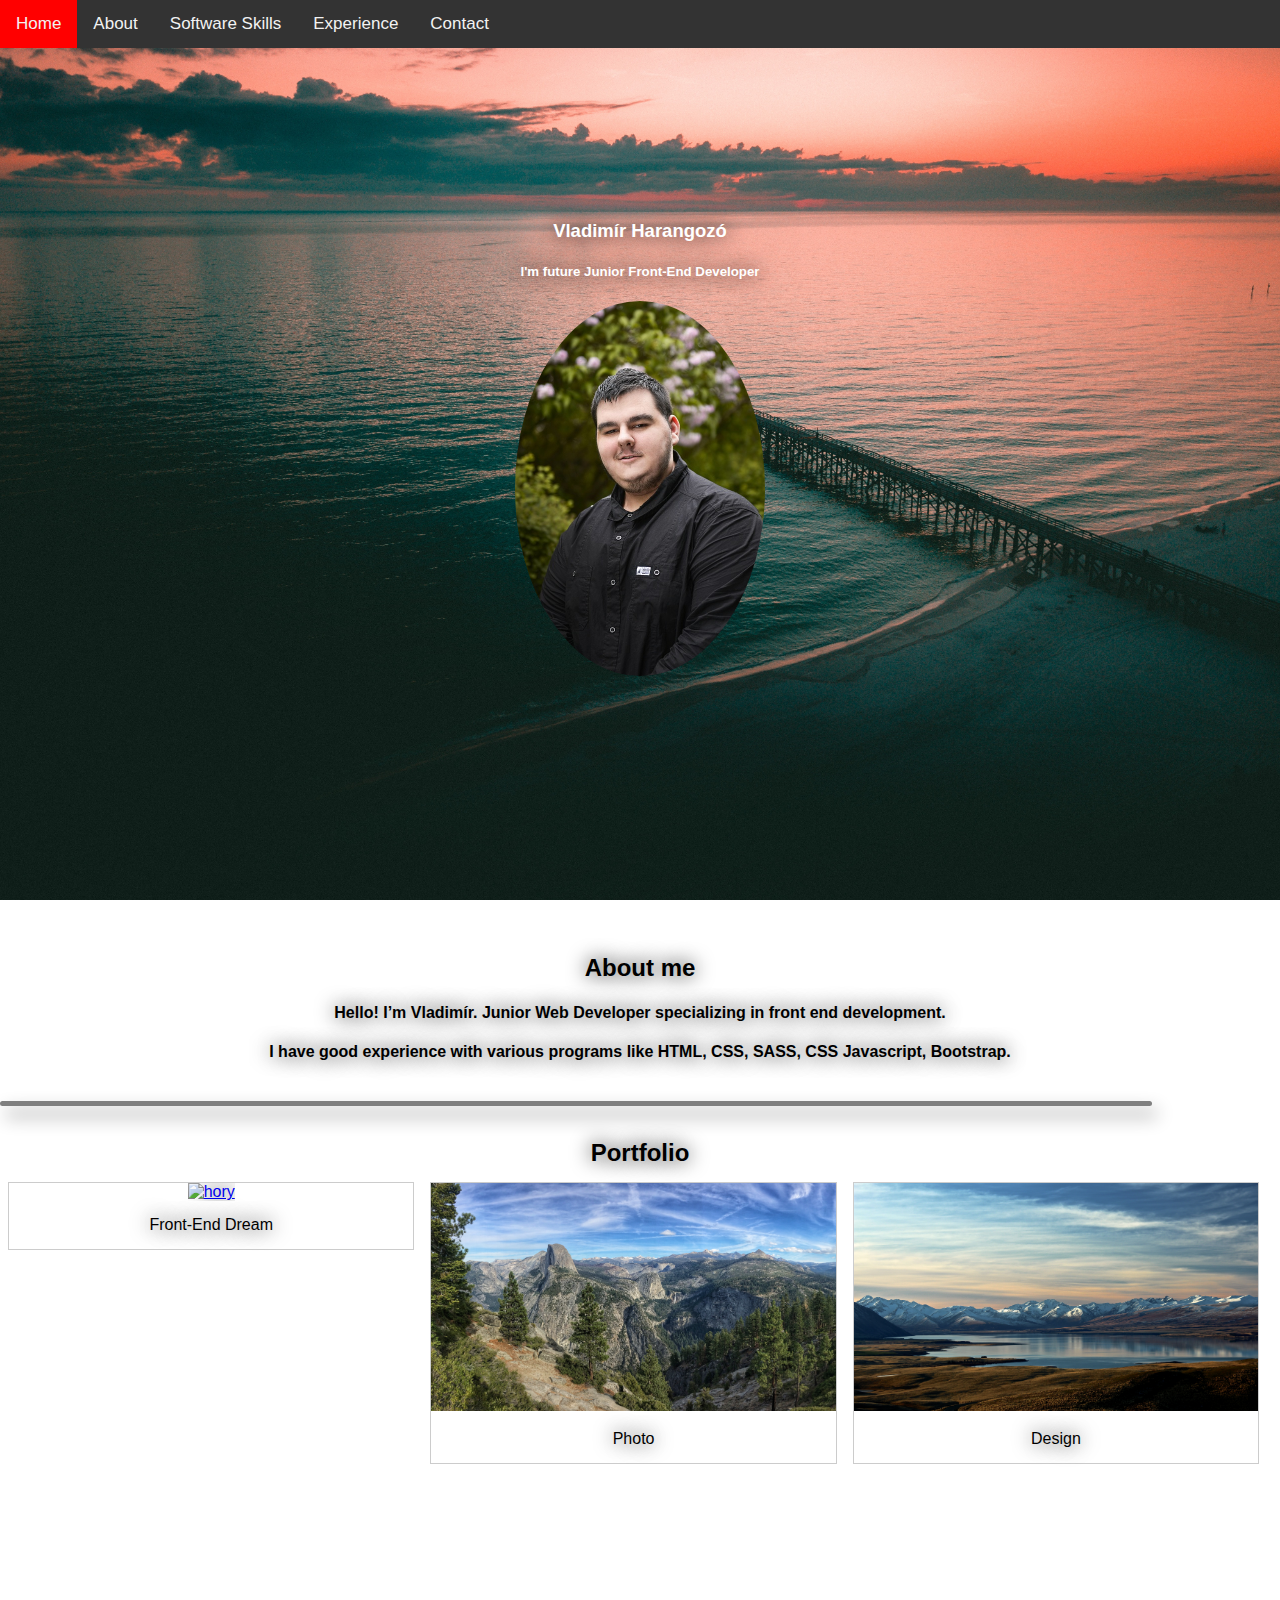
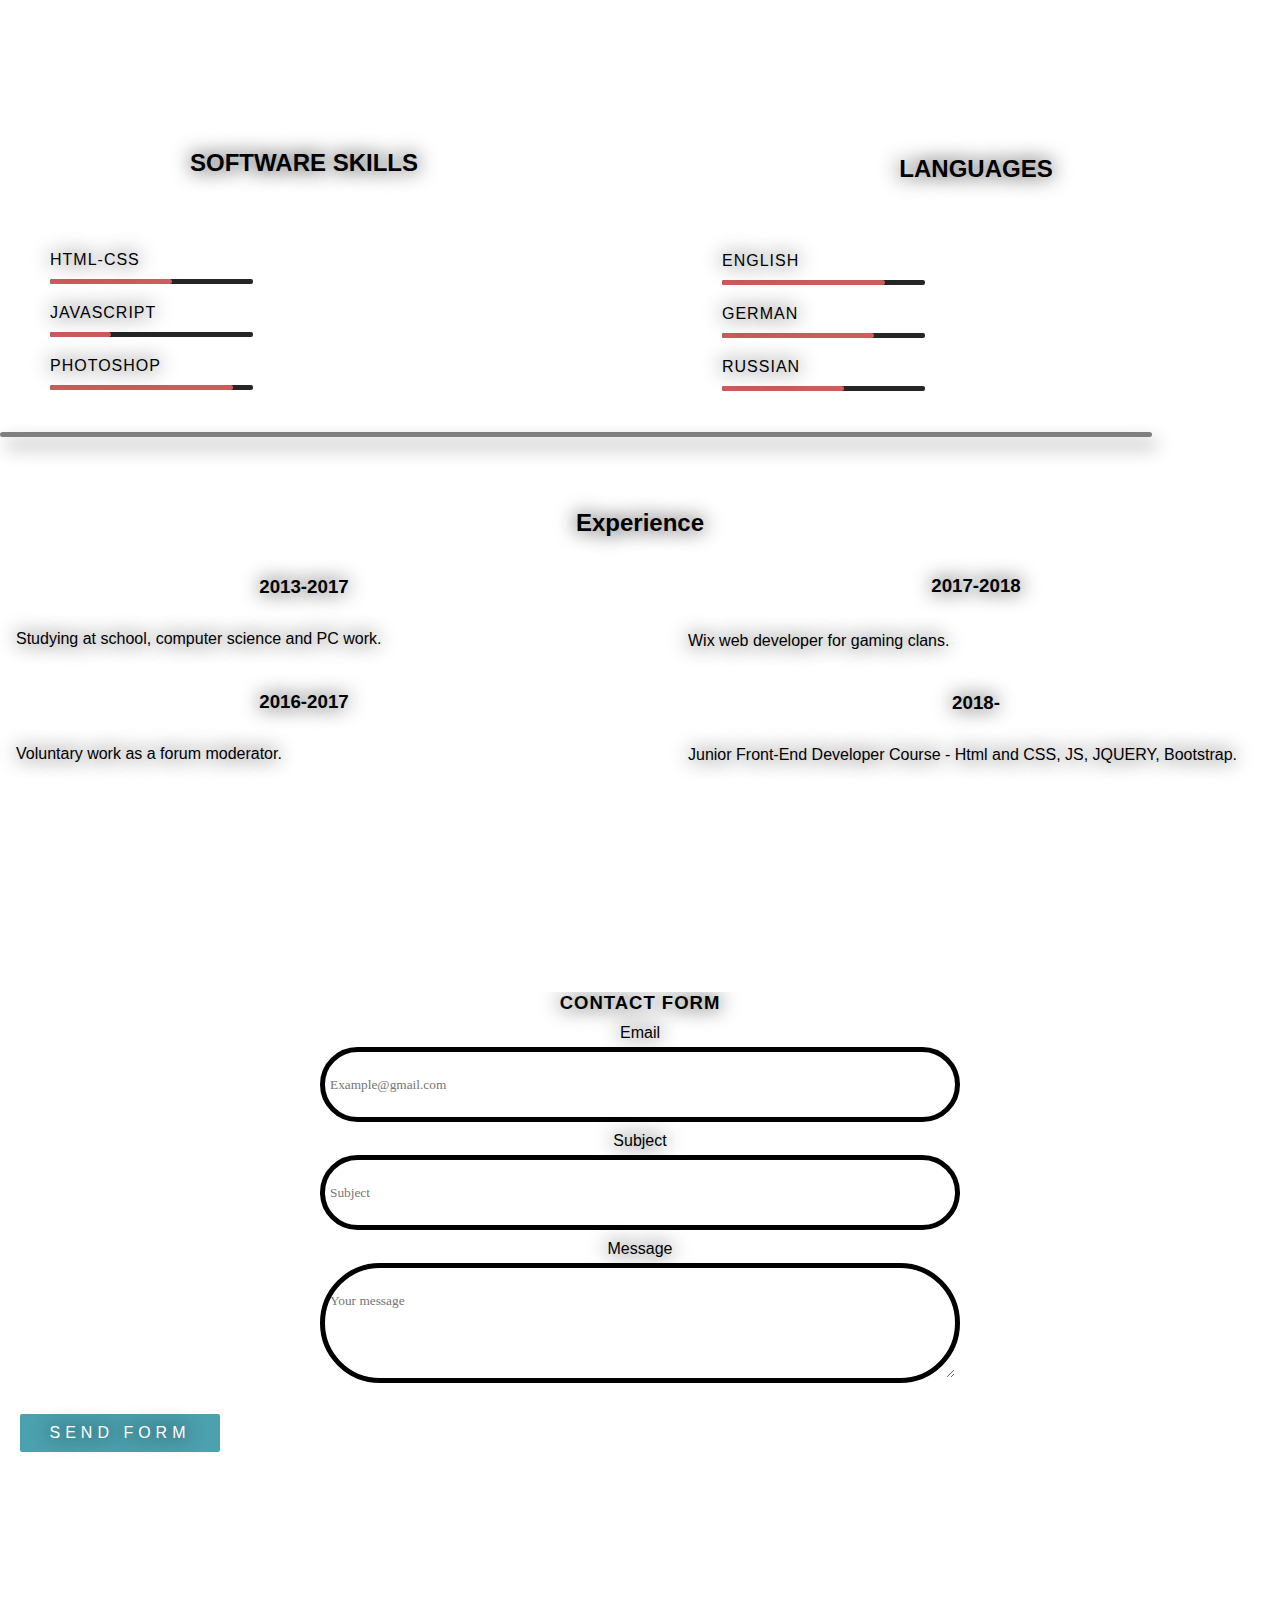
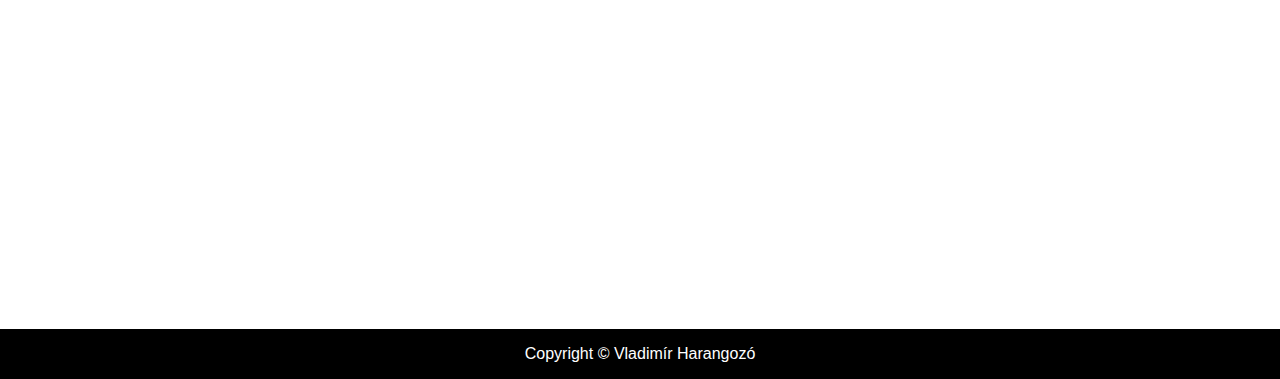
==== commit a34da854: "new finish fix" ====
--- a/index.html
+++ b/index.html
@@ -2,11 +2,10 @@
 <html lang="en">
 
 <head>
-    <title>Page Title</title>
+    <title>CV DEMO - Vladimír Harangozó</title>
     <meta charset="UTF-8">
     <link rel="stylesheet" type="text/css" href="style.css">
     <meta name="viewport" content="width=device-width, initial-scale=1">
-    <script type="text/javascript" src="script.js"></script>
     <script src="https://ajax.googleapis.com/ajax/libs/jquery/3.3.1/jquery.min.js"></script>
     <script>
         $(document).ready(function() {
@@ -14,19 +13,28 @@
                 $("input[type='text'], textarea").val("");
             });
         });
-
+        function myFunction(){
+  var x = document.getElementById("myTopnav");
+  if (x.className === "topnav"){
+    x.className += " responsive";
+  } else {
+    x.className = "topnav";
+  }
+}
     </script>
 </head>
 
 <body>
     <header>
         <nav>
-            <ul class="topnav">
+            <ul class="topnav" id="myTopnav">
                 <li><a class="active" href="#home">Home</a></li>
                 <li><a href="#section1">About</a></li>
                 <li><a href="#section2">Software Skills</a></li>
                 <li><a href="#section3">Experience</a></li>
-                <li class="right"><a href="#contact">Contact</a></li>
+                <li> <a href="#contact">Contact</a></li>
+                <li class="icon">
+                    <a href="javascript:void(0);" onclick="myFunction()">&#9776;</a></li>
             </ul>
         </nav>
     </header>
--- a/style.css
+++ b/style.css
@@ -212,6 +212,7 @@
     list-style-type: none;
     margin: 0;
     padding: 0;
+    list-style-type: none;
     overflow: hidden;
     background-color: #333;
 }
@@ -221,35 +222,61 @@
 }
 
 ul.topnav li a {
-    display: block;
-    color: white;
+    display: inline-block;
+    color: #f2f2f2;
     text-align: center;
     padding: 14px 16px;
     text-decoration: none;
-}
-
-ul.topnav li a:hover:not(.active) {
+    transition: 0.3s;
+    font-size: 17px;
+}
+
+ul.topnav li a:hover {
     background-color: #f00;
 }
 
-ul.topnav li a.active {
+.active {
     background-color: #f00;
 }
 
-ul.topnav li.right {
-    float: right;
-}
-
-@media screen and (max-width: 600px) {
-    ul.topnav li.right,
-    ul.topnav li {
+ul.topnav li.icon {
+    display: none;
+}
+
+@media screen and (max-width:680px) {
+    ul.topnav li:not(:first-child) {
+        display: none;
+    }
+    ul.topnav li.icon {
+        float: right;
+        display: inline-block;
+    }
+}
+
+
+@media screen and (max-width:680px) {
+    ul.topnav.responsive {
+        position: relative;
+    }
+    ul.topnav.responsive li.icon {
+        position: absolute;
+        right: 0;
+        top: 0;
+    }
+
+    ul.topnav.responsive li {
         float: none;
+        display: inline;
+    }
+
+    ul.topnav.responsive li a {
+        display: block;
+        text-align: left;
     }
 }
 
 ul {
     position: fixed;
-    top: 0;
     width: 100%;
 }
 
@@ -332,9 +359,7 @@
 small,
 .font_small {
     font-size: 0.75em;
-}
-
-////////////////////////////////////////////////////////////////////////////
+} ////////////////////////////////////////////////////////////////////////////
 .wrapper {
     margin: 100px auto 0;
     width: 100%;
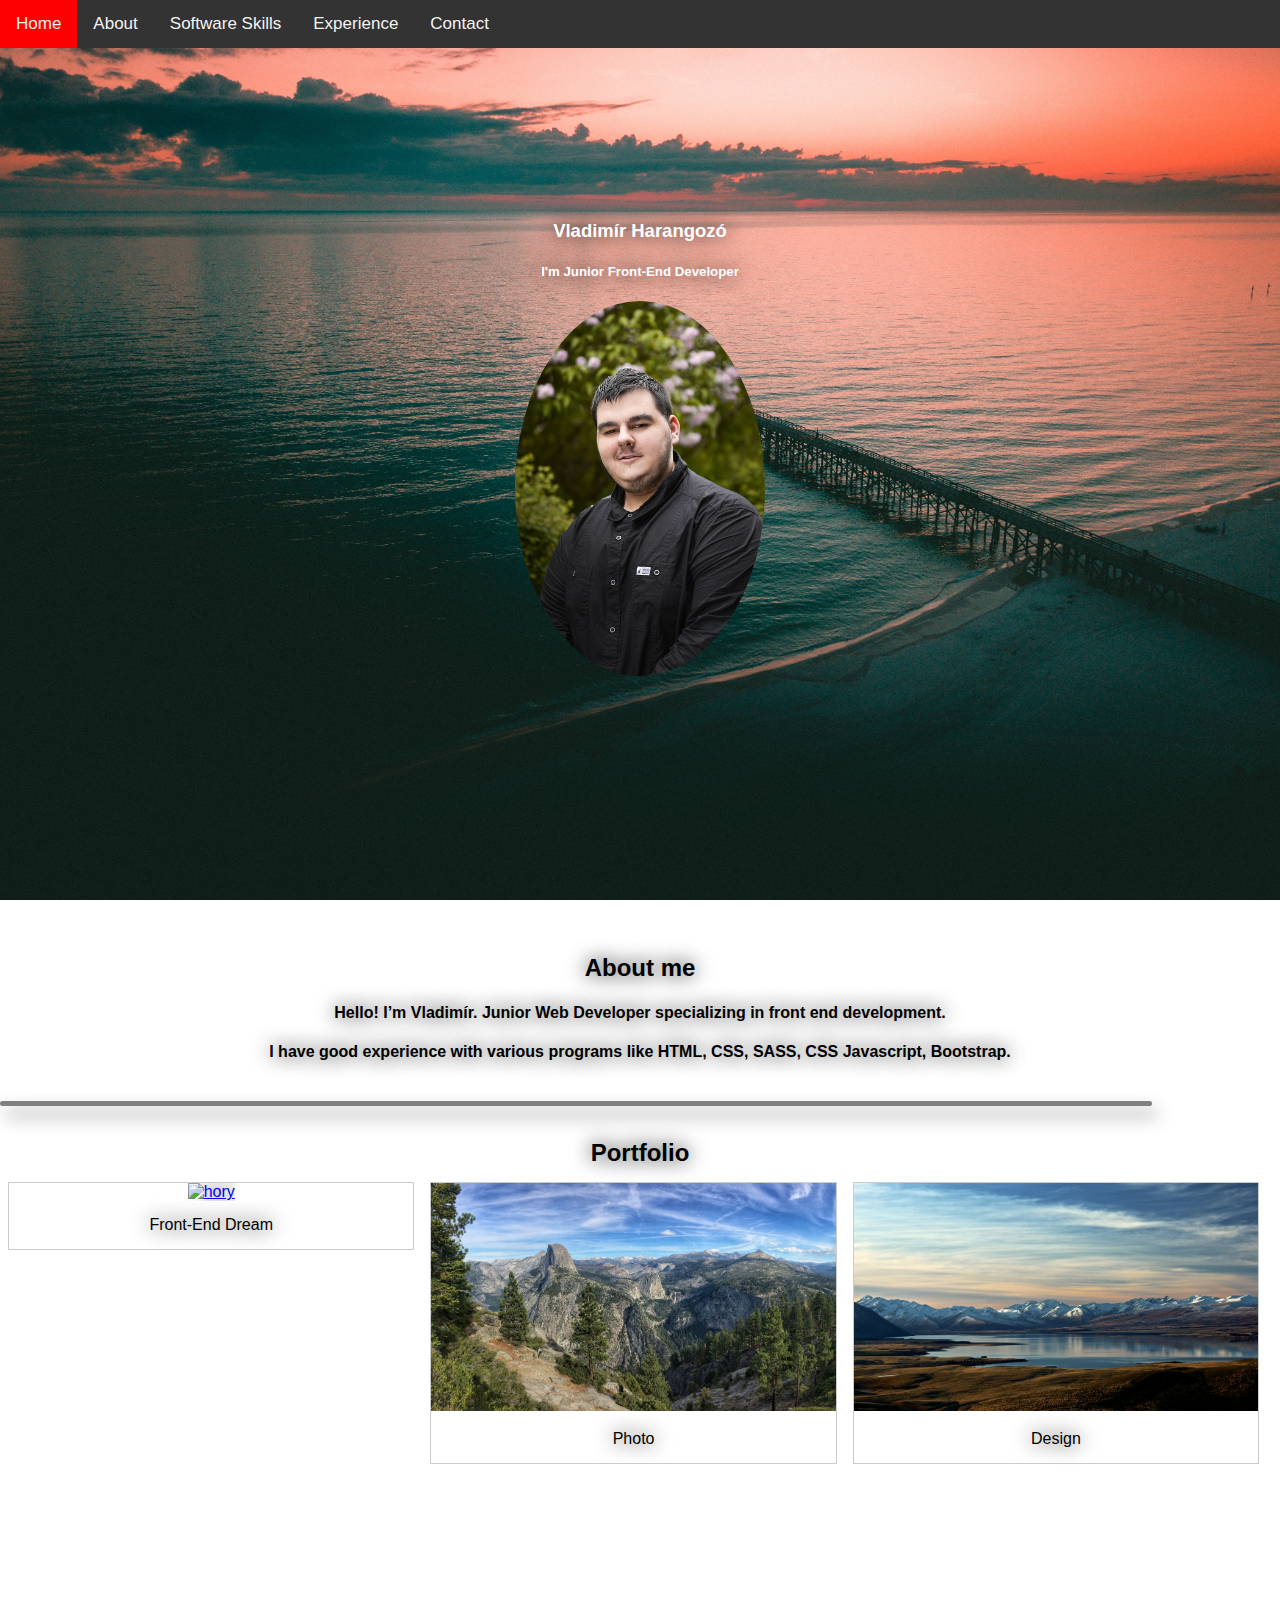
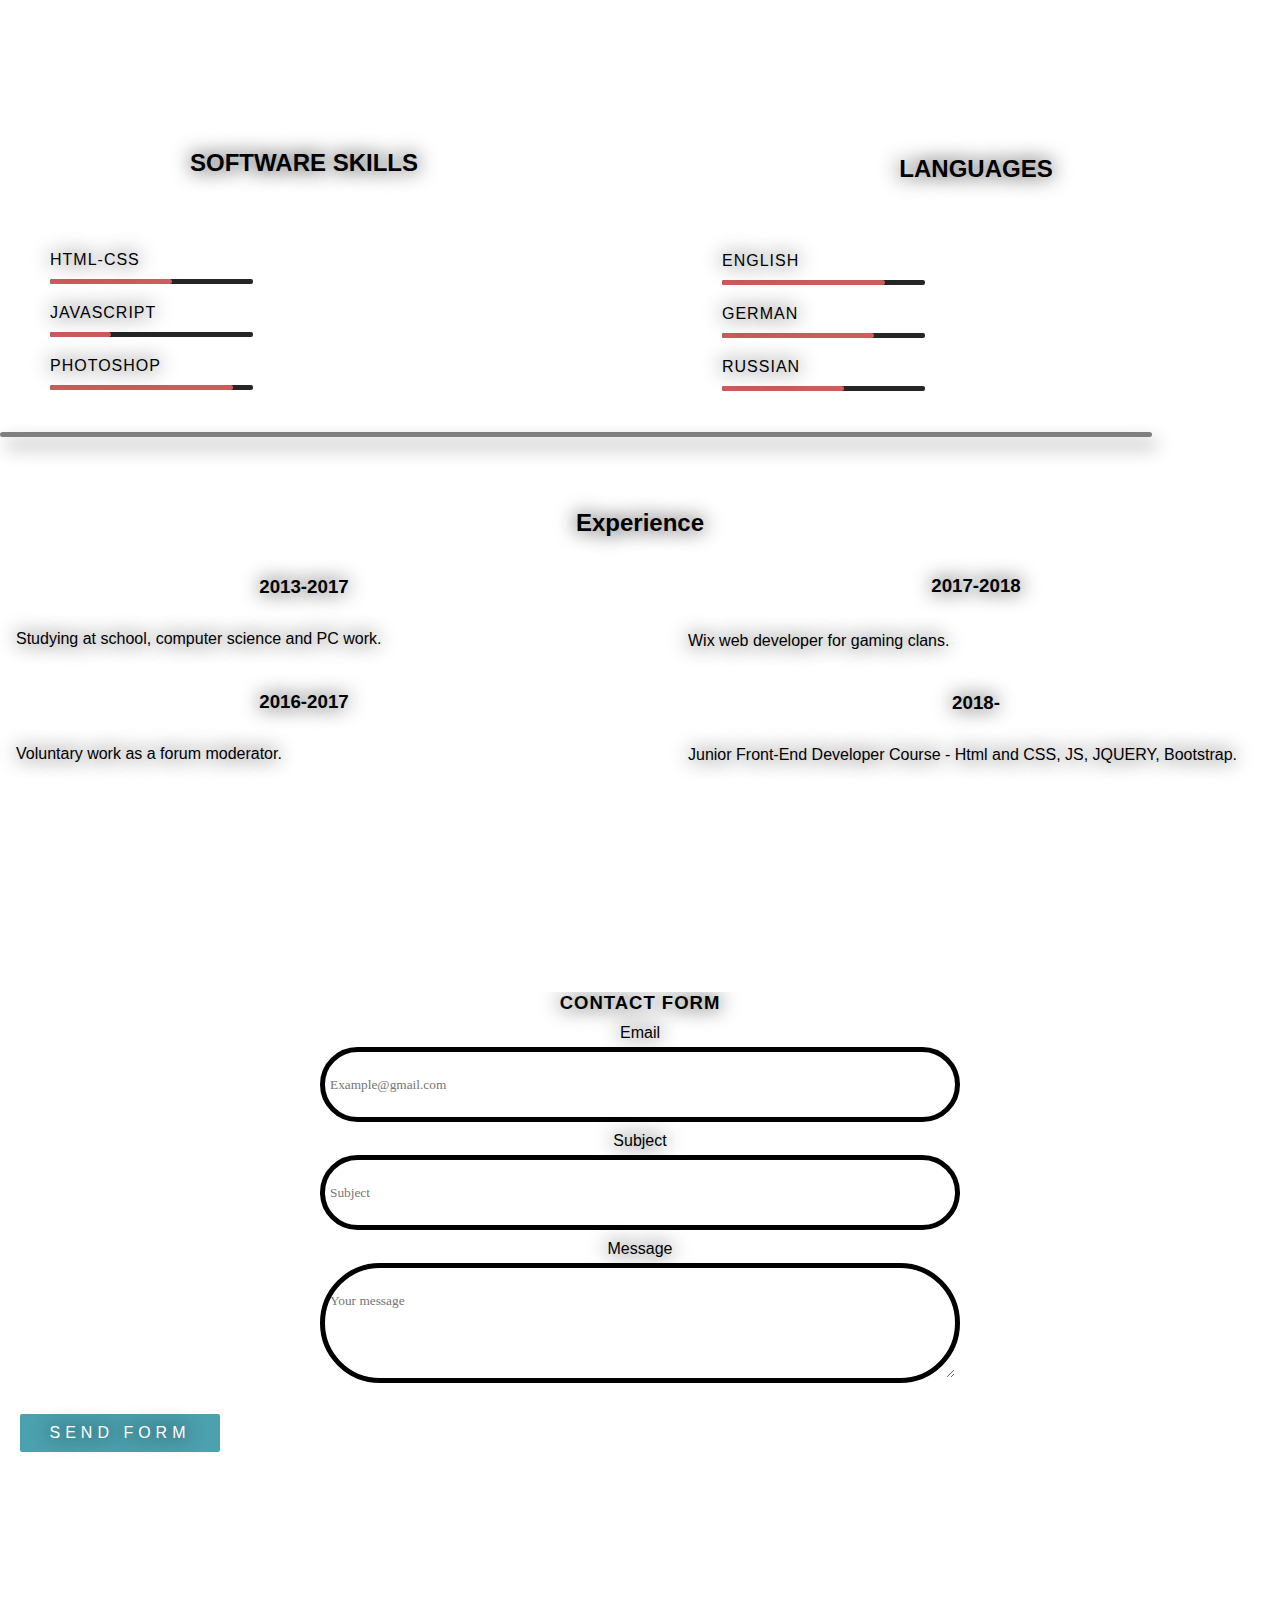
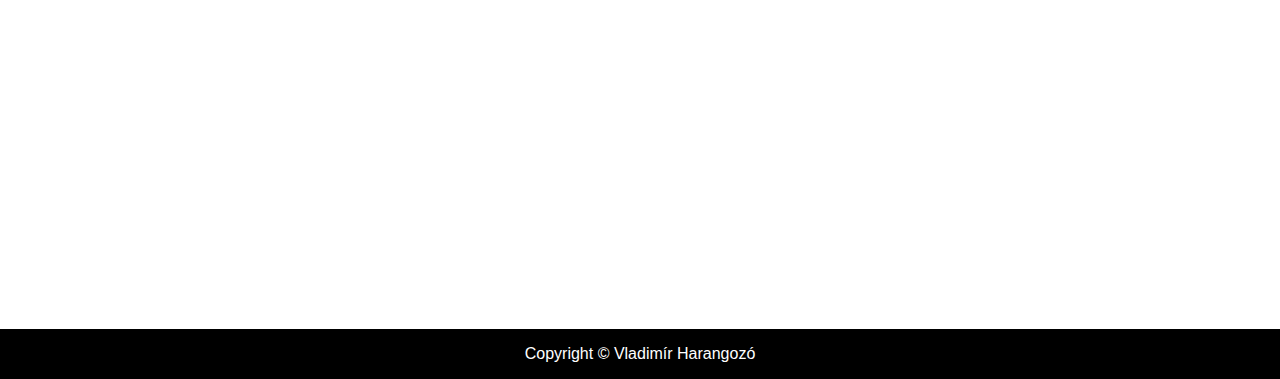
==== commit 50073c60: "Update index.html" ====
--- a/index.html
+++ b/index.html
@@ -43,7 +43,7 @@
             <div class="con">
                 <div class="row">
                     <h1>Vladimír Harangozó</h1>
-                    <h5>I'm future Junior Front-End Developer</h5>
+                    <h5>I'm Junior Front-End Developer</h5>
                     <img class="foto" src="img/foto.jpg" alt="">
                 </div>
             </div>
